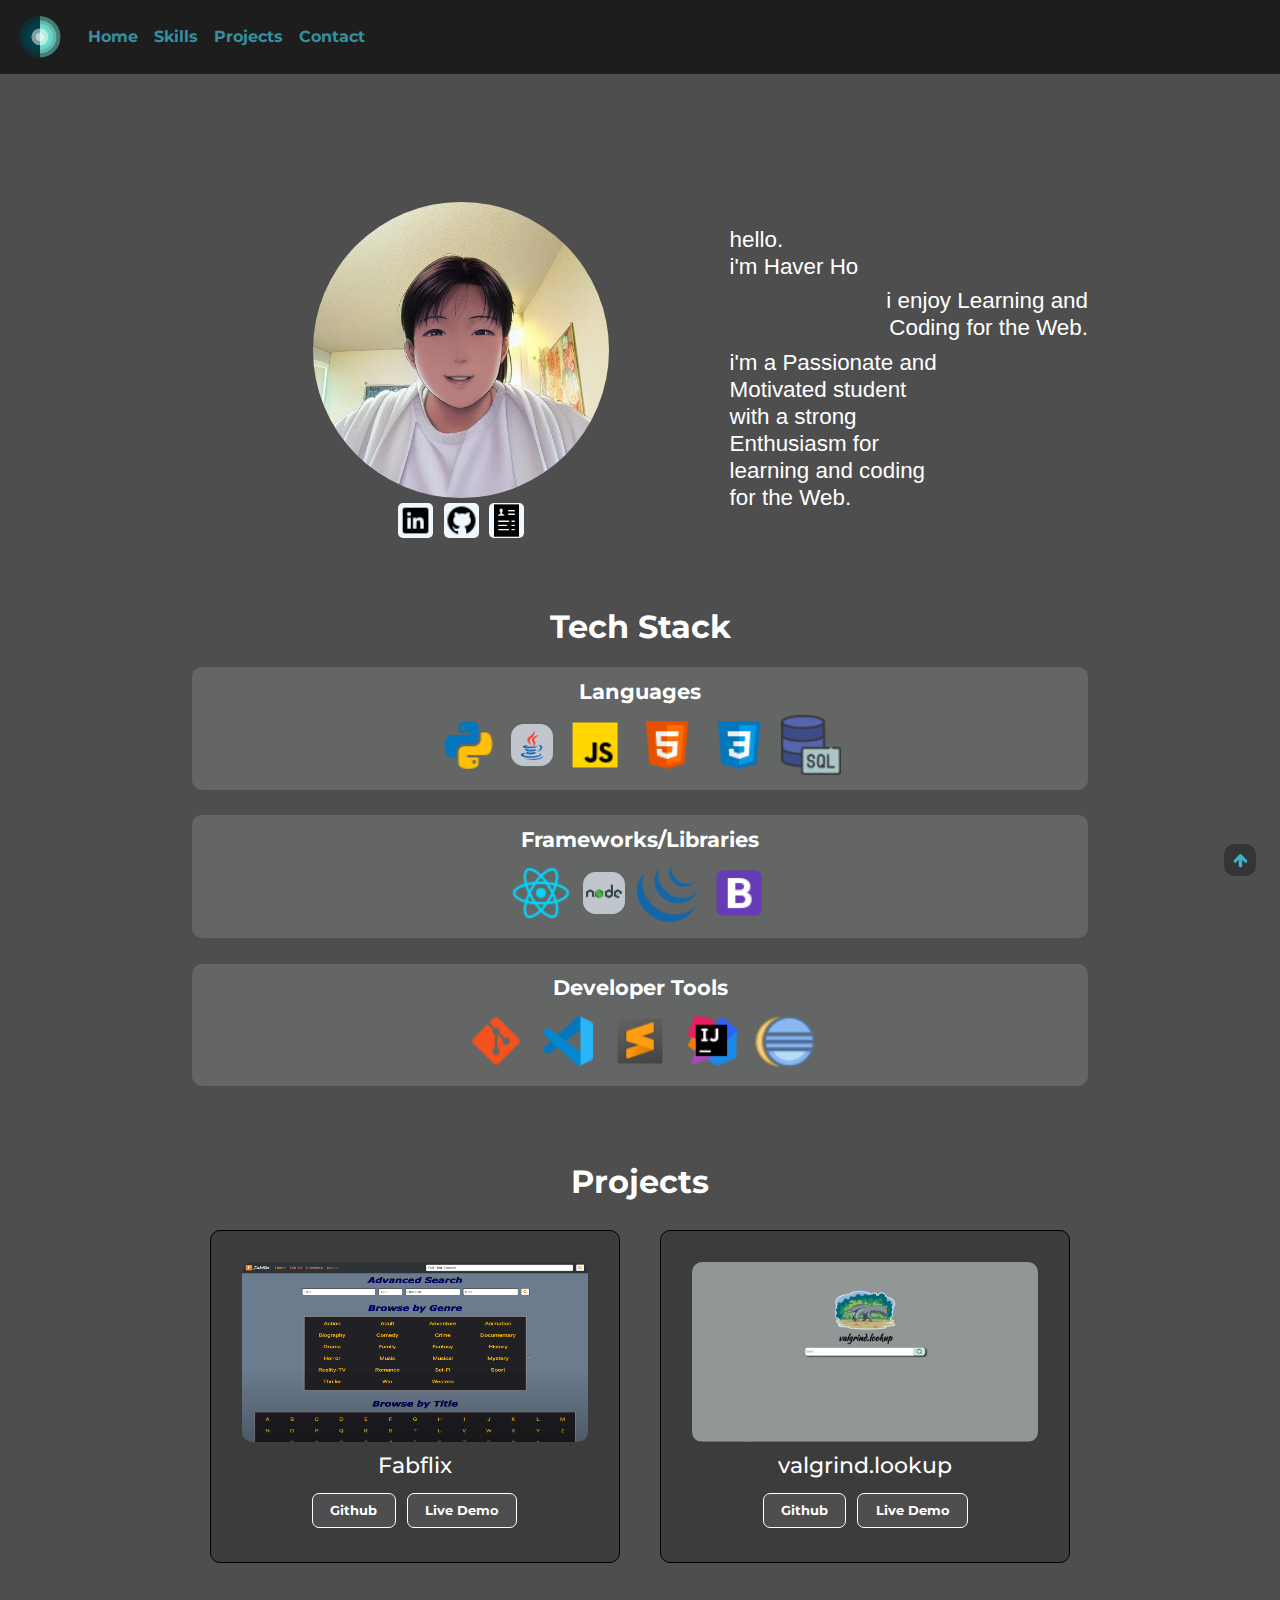
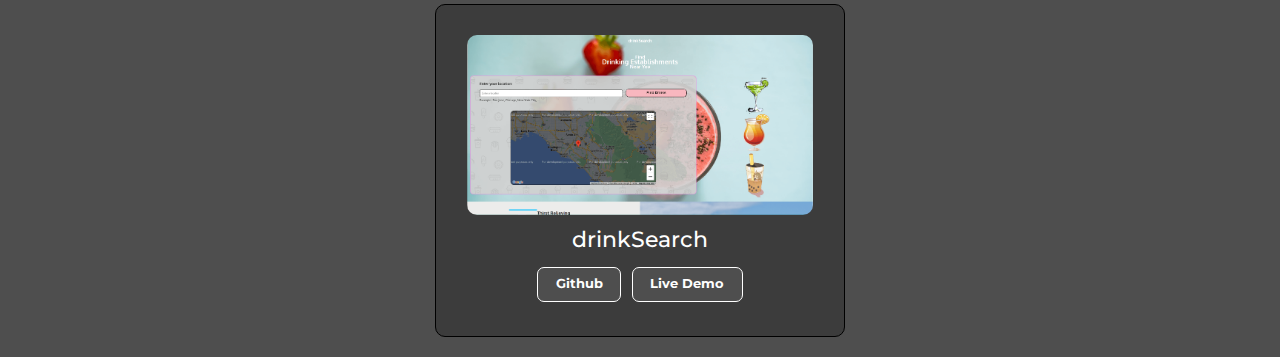
==== index.html @ 592d4528 "Removed template projects" ====
<!doctype html>
<html lang="en">

<!--
WRITTEN BY: Haver Ho
EMAIL: haverh@uci.edu
-->

<head>
	<meta charset="utf-8">
	<meta name="viewport" content="width=device-width, initial-scale=1.0">
	<meta name="author" content="Haver Ho">
	<meta name="description"
		content="Aspiring web devleper and computer science student passionate about creating responsive and visually appealing websites. Open to exciting job opportunities in the web development field.">
	<link rel="icon" type="image/x-icon" href="/images/favicon-32x32.png">

	<!-- you would link to an external stylesheet here! -->
	<link rel="stylesheet" href="https://cdn.jsdelivr.net/npm/bootstrap@4.0.0/dist/css/bootstrap.min.css"
		integrity="sha384-Gn5384xqQ1aoWXA+058RXPxPg6fy4IWvTNh0E263XmFcJlSAwiGgFAW/dAiS6JXm" crossorigin="anonymous">
	<link rel="stylesheet" href="style.css">
	<link rel="preconnect" href="https://fonts.googleapis.com">
	<link rel="preconnect" href="https://fonts.gstatic.com" crossorigin>
	<link rel="stylesheet" href="https://fonts.googleapis.com/css2?family=Montserrat:wght@400;600&display=swap">
	<link rel="stylesheet" href="https://cdnjs.cloudflare.com/ajax/libs/font-awesome/4.7.0/css/font-awesome.min.css">

	<!-- you would also link to Bootstrap here! -->
	<script src="https://cdn.jsdelivr.net/npm/jquery@3.6.4/dist/jquery.slim.min.js"></script>
	<script src="https://cdn.jsdelivr.net/npm/popper.js@1.16.1/dist/umd/popper.min.js"></script>
	<script src="https://cdn.jsdelivr.net/npm/bootstrap@4.6.2/dist/js/bootstrap.bundle.min.js"></script>
	<title>Haver's Portfolio</title>
</head>

<body>
	<header>
		<!-- Navbar from Bootstrap -->
		<nav class="navbar navbar-expand-lg ">
			<a class="navbar-brand" href="index.html">
				<img src="images/logo_transparent-2.png" alt="Logo">
			</a>

			<button class="navbar-toggler" type="button" data-toggle="collapse" data-target="#collapsibleNavbar">
				<span class="fa fa-bars fa-lg" style="color: #757575;"></span>
			</button>

			<div class="collapse navbar-collapse" id="collapsibleNavbar">
				<ul class="navbar-nav mr-auto">
					<li class="nav-item active">
						<a class="nav-link" href="index.html">Home <span class="sr-only">(current)</span></a>
					</li>
					<li class="nav-item">
						<a class="nav-link" href="index.html#skills">Skills</a>
					</li>
					<li class="nav-item">
						<a class="nav-link" href="index.html#projects">Projects</a>
					</li>
					<li class="nav-item">
						<a class="nav-link" href="contact.html">Contact</a>
					</li>
				</ul>
			</div>
		</nav>
	</header>

	<!-- Landing Page Main Content -->
	<!-- Profile, links to relevant sites, introduction -->
	<div class="landing-content">
		<div class="profile-container">
			<img class="landing-img" src="./images/profile.jpg" alt="Profile Picture" width="500">
			<div class="profile-link">
				<a href="https://www.linkedin.com/in/haverho/"><img
						style="background-color: aliceblue; border-radius: 5px;" src="./images/icon-linked-in-30.png"
						alt="LinkedIn Icon">
				</a>
				<a href="https://github.com/haverh"><img style="background-color: aliceblue; border-radius: 5px;"
						src="./images/icon-github-30.png" alt="GitHub Icon">
				</a>
				<a href="/downloadables/Resume.pdf" download><img
						style="background-color: aliceblue; border-radius: 5px;" src="/images/icon-resume-50.png"
						alt="Resume Icon">
				</a>
			</div>
		</div>
		<article>
			<h2>hello.<br> i'm Haver Ho</h2>
			<h2>i enjoy Learning and Coding for the Web.</h2>
			<h2>i'm a Passionate and Motivated student with a strong Enthusiasm for learning and coding for the Web.
			</h2>
		</article>

	</div>

	<!-- Skills Section -->
	<!-- Separted by types of skills -->
	<section id="skills">
		<h2 class="section-title">Tech Stack</h2>
		<div class="skills-container">
			<article class="skills-content">
				<h3>Languages</h3>
				<div class="icons-container">
					<img src="./images/icon-python-48.png" alt="Python Icon">
					<img style="width: 42px;  background-color: rgba(240, 248, 255, 0.658); padding: 3px; border-radius: 30%;"
						src="./images/icon-java-48.png" alt="Java Icon">
					<img src="./images/icon-javascript-48.png" alt="JavaScript Icon">
					<img src="./images/icon-html-48.png" alt="HTML Icon">
					<img src="./images/icon-css3-48.png" alt="CSS Icon">
					<img src="./images/icon-sql-48.png" alt="SQL Icon">
				</div>
			</article>

			<article class="skills-content">
				<h3>Frameworks/Libraries</h3>
				<div class="icons-container">
					<img src="./images/icon-react-48.png" alt="React Icon">
					<img style="width: 42px; background-color: rgba(240, 248, 255, 0.658); padding: 3px; border-radius: 30%;"
						src="./images/icon-nodejs-48.png" alt="NodeJS Icon">
					<img src="./images/icon-jquery-48.png" alt="Bootstrap Icon">
					<img src="./images/icon-bootstrap-48.png" alt="Bootstrap Icon">
				</div>
			</article>

			<article class="skills-content">
				<h3>Developer Tools</h3>
				<div class="icons-container">
					<img src="./images/icon-git-48.png" alt="Git Icon">
					<img src="./images/icon-vs-code-48.png" alt="VS Code IDE Icon">
					<img src="./images/icon-sublime-text-48.png" alt="Sublime Text IDE Icon">
					<img src="./images/icon-intellij-idea-48.png" alt="IntelliJ IDE Icon">
					<img src="./images/icon-java-eclipse-48.png" alt="Eclipse IDE Icon">
				</div>

			</article>
		</div>
	</section>

	<!-- Projects Section -->
	<section id="projects">
		<h1 class="section-title">Projects</h1>
		<div class="projects-container">
			<article class="project">
				<img src="images/fabflix-main.png" alt="Project 1 browsing page" class="project-img">
				<h2 class="project-title">Fabflix</h2>
				<div>
					<button class="showcase-btn">Github</button>
					<button class="showcase-btn">Live Demo</button>
				</div>
			</article>
			<article class="project">
				<img src="images/search-engine-main.png" alt="Project 2 search engine" class="project-img">
				<h2 class="project-title">valgrind.lookup</h2>
				<div>
					<button class="showcase-btn"
						onclick="window.location.href='https://github.com/haverh/search-engine/'">Github</button>
					<button class="showcase-btn">Live Demo</button>
				</div>
			</article>
			<article class="project">
				<img src="images/drinkSearch.png" alt="Project 3 landing page" class="project-img">
				<h2 class="project-title">drinkSearch</h2>
				<div>
					<button class="showcase-btn"
						onclick="window.location.href='https://github.com/haverh/drinkSearch2.0'">Github</button>
					<button class="showcase-btn"
						onclick="window.location.href='https://haverh.github.io/drinkSearch2.0/'">Live Demo</button>
				</div>
			</article>
		</div>
	</section>
	<a href="#" class="back-to-top" aria-label="Back to Top">
		<span class="fa fa-solid fa-arrow-up" style="color: #39b3c9;"></span>
	</a>

</body>

</html>
---- style.css ----
html {
    height: 100%;
}

    body {
        height: 100%;
        width: 100%;
        margin: 0;
        padding: 0;
        background-color: #4e4e4e;
    }

        .navbar {
            background-color: #1d1d1d;
        }

            .navbar-brand img {
                width: 48px;
                font-weight: bold;
            }

            .navbar div {
                text-align: right;
            }

                .nav-link {
                    font-family: 'Montserrat', sans-serif;
                    font-weight: bold;
                    color: #3490a0; 
                }

                .nav-link:hover {
                    background-color: #2b2929;
                    border-radius: 10px;
                    color: #1fcbd1;
                }

        .landing-content {
            display: flex;
            flex-direction: column;
            align-items: center;
            justify-content: center;
            margin: 10% 10% 5% 10%;
            color: white;
        }

            .profile-container {
                width: 90%;
                height: 40%;
                display: flex;
                flex-direction: column;
                justify-content: center;
                align-items: center;
            }

            .landing-img {
                width: 60%;
                height: 80%;
                border-radius: 50%;
            }

            .profile-link {
                display: flex;
                width: 20%;
                height: 20%;
                justify-content: center;
            }

            .profile-link a {
                margin: 5%;
            }

            .profile-link img {
                width: 30px;
                margin: 1%;
            }

        .landing-content article {
            width: 80%;
            display: flex;
            flex-direction: column;
            align-items: flex-start;
        }

            .landing-content article h2 {
                width: 80%;
                font-size: 1.25em;
            }

            .landing-content article h2:nth-child(2) {
                text-align: end;
                align-self: flex-end;
            }

.section-title {
    font-weight: bold;
    font-size: 1.8em;
    color: white;
}


/* Skills Section */
        #skills {
            text-align: center;
            font-family: 'Montserrat', sans-serif;
            color: white;
            flex-grow: 1;
            margin: 5% 0;
        }

        .skills-container {
            display: flex;
            flex-direction: column;
            justify-content: center;
            align-items: center;
        }

            .skills-content {
                display: flex;
                flex-direction: column;
                justify-content: center;
                align-items: center;
                width: 60%;
                margin: 1%;
                padding: 1%;
                background-color: rgba(170, 177, 177, 0.247);
                border-radius: 10px;
            }

                .skills-content h3{
                    font-size: 1.1em;
                    font-weight: bold;
                }

                .icons-container img {
                    width: 60px;
                    margin: 2px 4px;
                }


/* Projects Sections */
        #projects {
            text-align: center;
            font-family: 'Montserrat', sans-serif;
            margin: 5% 10% 5% 10%;
        }

            .projects-container {
                display: flex;
                flex-direction: column;
                justify-content: center;
                align-items: center;
                color: white;
            }
            
            .project {
                width: 70%;
                background-color: #1d1d1d5d;
                border: 1px solid black;
                border-radius: 10px;
                margin: 2%;
                padding: 3%;
            }

                .project-img {
                    width: 90%;
                    border-radius: 10px;
                }

                .project-title {
                    font-size: 1.2em;
                    margin: 3%;
                }

                .showcase-btn {
                    width: fit-content;
                    height: fit-content;
                    margin: 1% 1%;
                    padding: 2% 5%;
                    border-radius: 7px;
                    border: 1px solid;
                    background-color: #4e4e4e;
                    font-weight: bold;
                    font-size: 0.8em;
                    color: white;
                }

                .showcase-btn:hover {
                    cursor: pointer;
                    background-color: #868686;
                    color: #464646;
                }

        .back-to-top {
            width: 2rem;
            height: 2rem;
            position: fixed;
            bottom: 1.5rem;
            right: 1.5rem;
            display: flex;
            justify-content: center;
            align-items: center;
            background-color: #00000052;
            border-radius: 10px;
            
            
        }

/* Medium devices (landscape tablets, 768px and up) */
@media only screen and (min-width: 768px) {
    .landing-img {
        width: 50%;
    }

    .landing-content article {
        width: 60%;
    }

    .landing-content article h2 {
        font-size: 1.4em;
        width: 70%;
    }

    .landing-content article h2:nth-child(2) {
        text-align: end;
        align-self: flex-end;
    }

    .profile-link img {
        width: 35px;
        margin: 1%;
    }

    .section-title {
        font-size: 2em;
    }

    .skills-content h3 {
        font-size: 1.3em;
    }
}

/* Large devices (laptops/desktops, 991px and up) */
@media only screen and (min-width: 991px) {
    .landing-content {
        flex-direction: row;
        margin: 10% 15% 5% 15%;
    }

    .landing-img {
        width: 70%;
    }

    .landing-content article h2 {
        width: 60%;
        font-size: 1.4em;
    }

    .landing-content article h2:nth-child(2) {
        text-align: end;
        align-self: flex-end;
    }

    .skills-content {
        width: 70%;
    }

    .project {
        width: 60%;
    }

    .project-title {
        font-size: 1.4em;
    }
}

/* Extra large devices (large laptops and desktops, 1200px and up) */
@media only screen and (min-width: 1200px) {
    .landing-content {
        margin: 10% 15% 5% 15%;
    }

    .landing-img {
        width: 55%;
    }

    .projects-container {
        flex-direction: row;
        flex-wrap: wrap;
    }

    .project {
        width: 40%;
    }

    .project-img {
        width: 100%;
        height: 180px;
    }
}


/* Extra Extra large devices (large laptops and desktops, 1578px and up) */
@media only screen and (min-width: 1578px) {
    .landing-content {
        margin: 10% 20% 5% 20%;
    }

    .landing-img {
        width: 55%;
    }

    .skills-container {
        flex-direction: row;
    }

    .skills-content {
        width: 20%;
        height: 100%;
        /* margin: 0 1%; */
    }

    .projects-container {
        display: flex;
        flex-direction: row;
        justify-content: center;
        flex-wrap: wrap;
        color: white;
    }

    .project {
        width: 25%;
        margin: 1%;
        padding: 1%;
    }

    .project-img {
        width: 100%;
        height: 180px;
    }
}
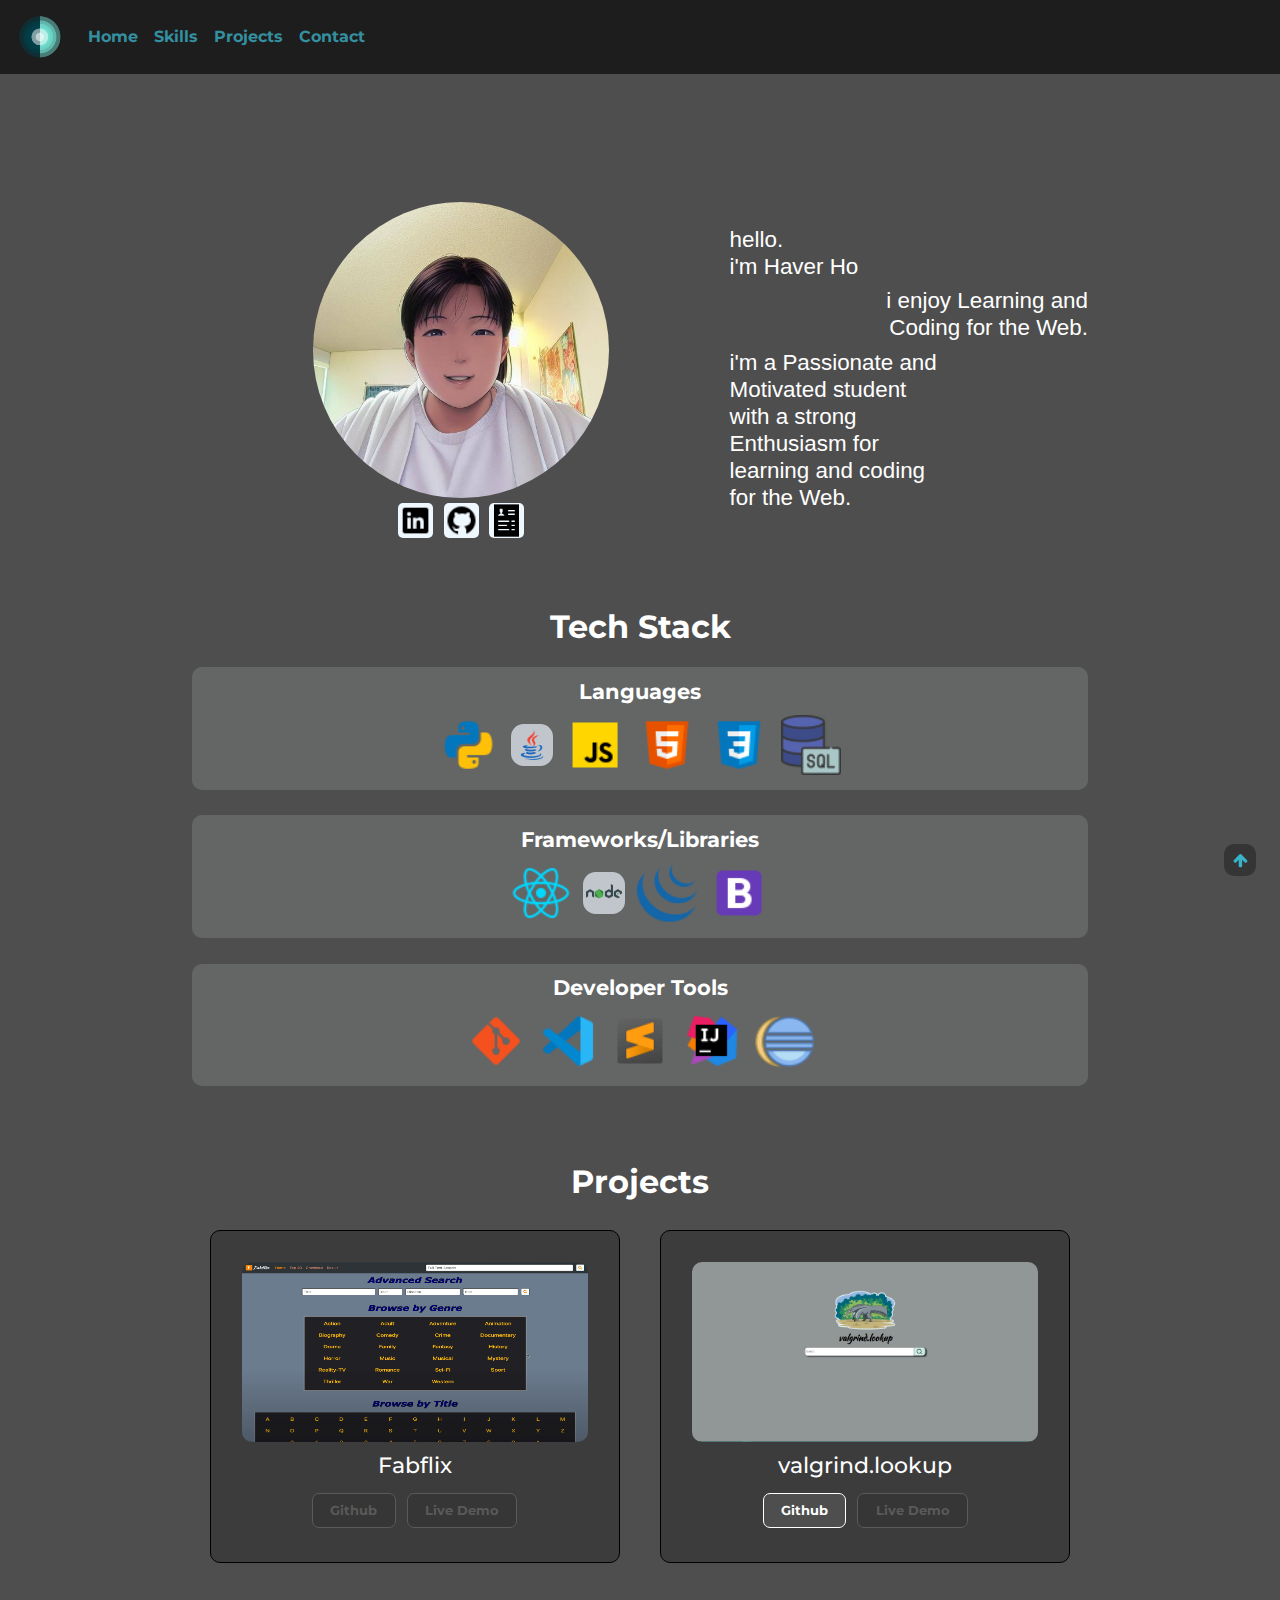
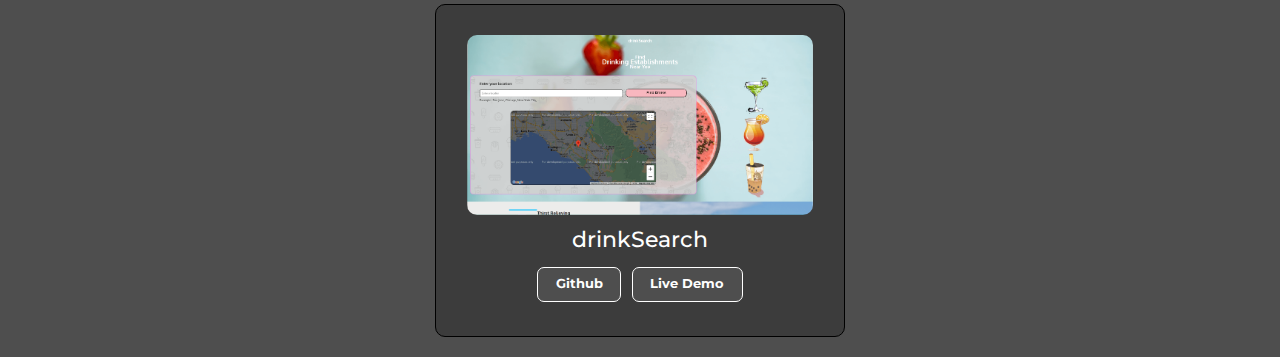
==== commit 108e0cbc: "Add disabled-btn class" ====
--- a/index.html
+++ b/index.html
@@ -74,8 +74,8 @@
 				<a href="https://github.com/haverh"><img style="background-color: aliceblue; border-radius: 5px;"
 						src="./images/icon-github-30.png" alt="GitHub Icon">
 				</a>
-				<a href="/downloadables/Resume.pdf" download><img
-						style="background-color: aliceblue; border-radius: 5px;" src="/images/icon-resume-50.png"
+				<a href="downloadables/Resume.pdf" download><img
+						style="background-color: aliceblue; border-radius: 5px;" src="./images/icon-resume-50.png"
 						alt="Resume Icon">
 				</a>
 			</div>
@@ -140,8 +140,8 @@
 				<img src="images/fabflix-main.png" alt="Project 1 browsing page" class="project-img">
 				<h2 class="project-title">Fabflix</h2>
 				<div>
-					<button class="showcase-btn">Github</button>
-					<button class="showcase-btn">Live Demo</button>
+					<button class="showcase-btn disabled-btn">Github</button>
+					<button class="showcase-btn disabled-btn">Live Demo</button>
 				</div>
 			</article>
 			<article class="project">
@@ -150,7 +150,7 @@
 				<div>
 					<button class="showcase-btn"
 						onclick="window.location.href='https://github.com/haverh/search-engine/'">Github</button>
-					<button class="showcase-btn">Live Demo</button>
+					<button class="showcase-btn disabled-btn">Live Demo</button>
 				</div>
 			</article>
 			<article class="project">
--- a/style.css
+++ b/style.css
@@ -189,6 +189,21 @@
                     cursor: pointer;
                     background-color: #868686;
                     color: #464646;
+                }
+
+                .disabled-btn {
+                    background-color: #363636;
+                    color: rgb(90, 90, 90);
+                }
+
+                .disabled-btn:hover {
+                    cursor:default; 
+                    background-color: #363636;
+                    color: rgb(90, 90, 90);
+                }
+
+                .disabled-btn:focus {
+                    outline: none;
                 }
 
         .back-to-top {
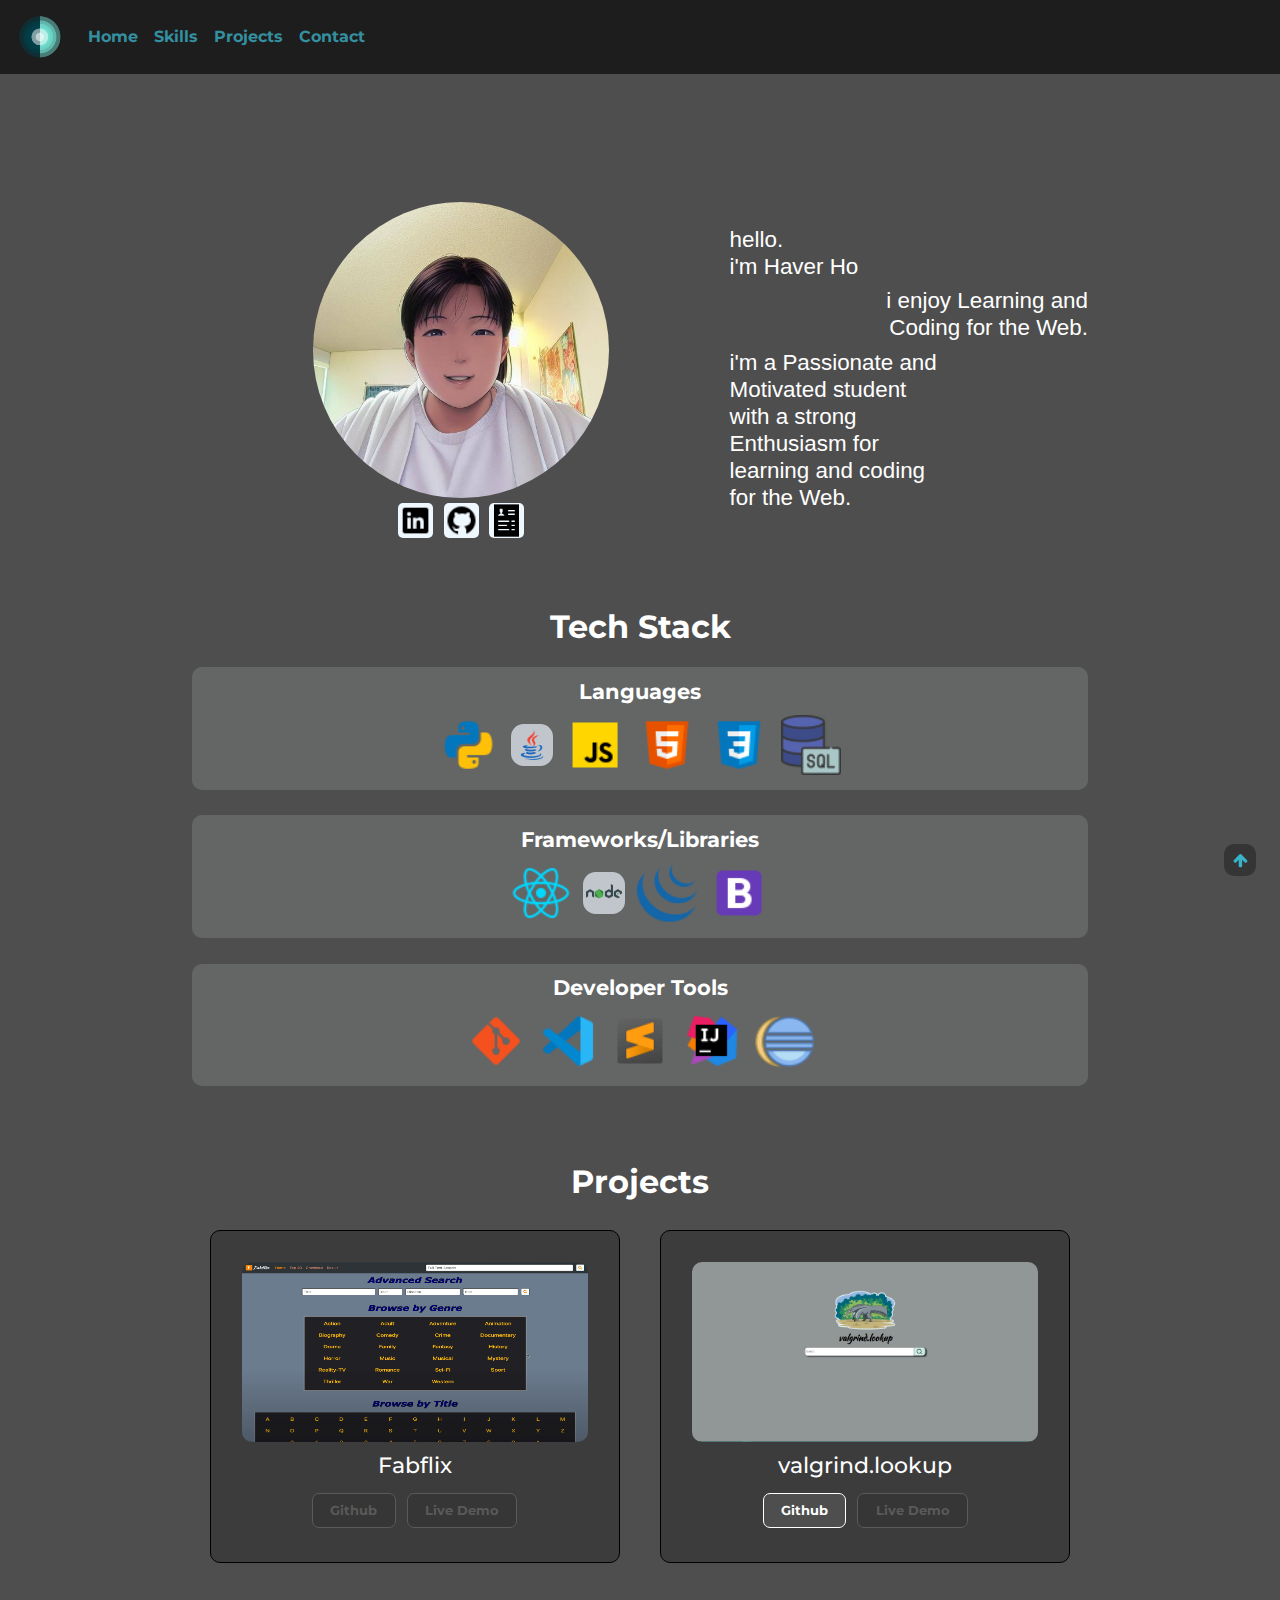
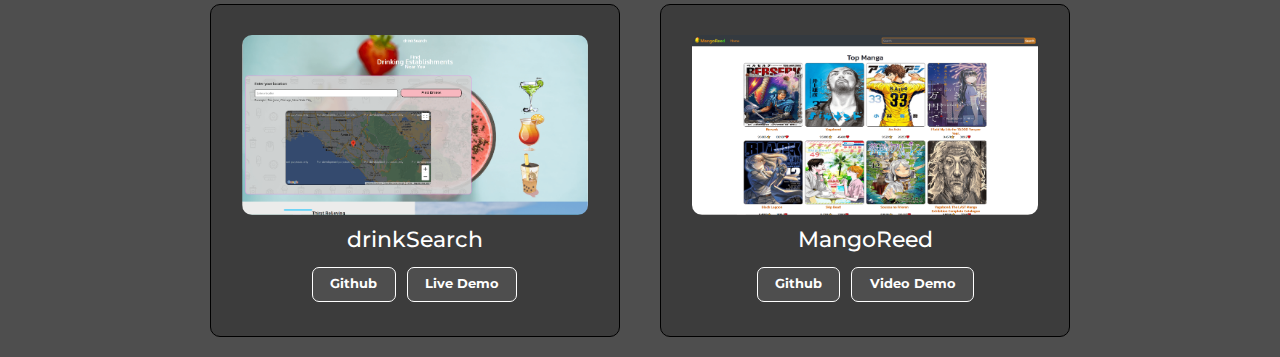
==== commit 6bcfff1c: "Added mango-reed project" ====
--- a/index.html
+++ b/index.html
@@ -163,6 +163,16 @@
 						onclick="window.location.href='https://haverh.github.io/drinkSearch2.0/'">Live Demo</button>
 				</div>
 			</article>
+			<article class="project">
+				<img src="images/mango-reed-home.png" alt="Project 4 landing page" class="project-img">
+				<h2 class="project-title">MangoReed</h2>
+				<div>
+					<button class="showcase-btn"
+						onclick="window.location.href='https://github.com/haverh/MangoReed'">Github</button>
+					<button class="showcase-btn"
+						onclick="window.location.href='https://www.youtube.com/watch?v=d9sg_CgOvTw'">Video Demo</button>
+				</div>
+			</article>
 		</div>
 	</section>
 	<a href="#" class="back-to-top" aria-label="Back to Top">
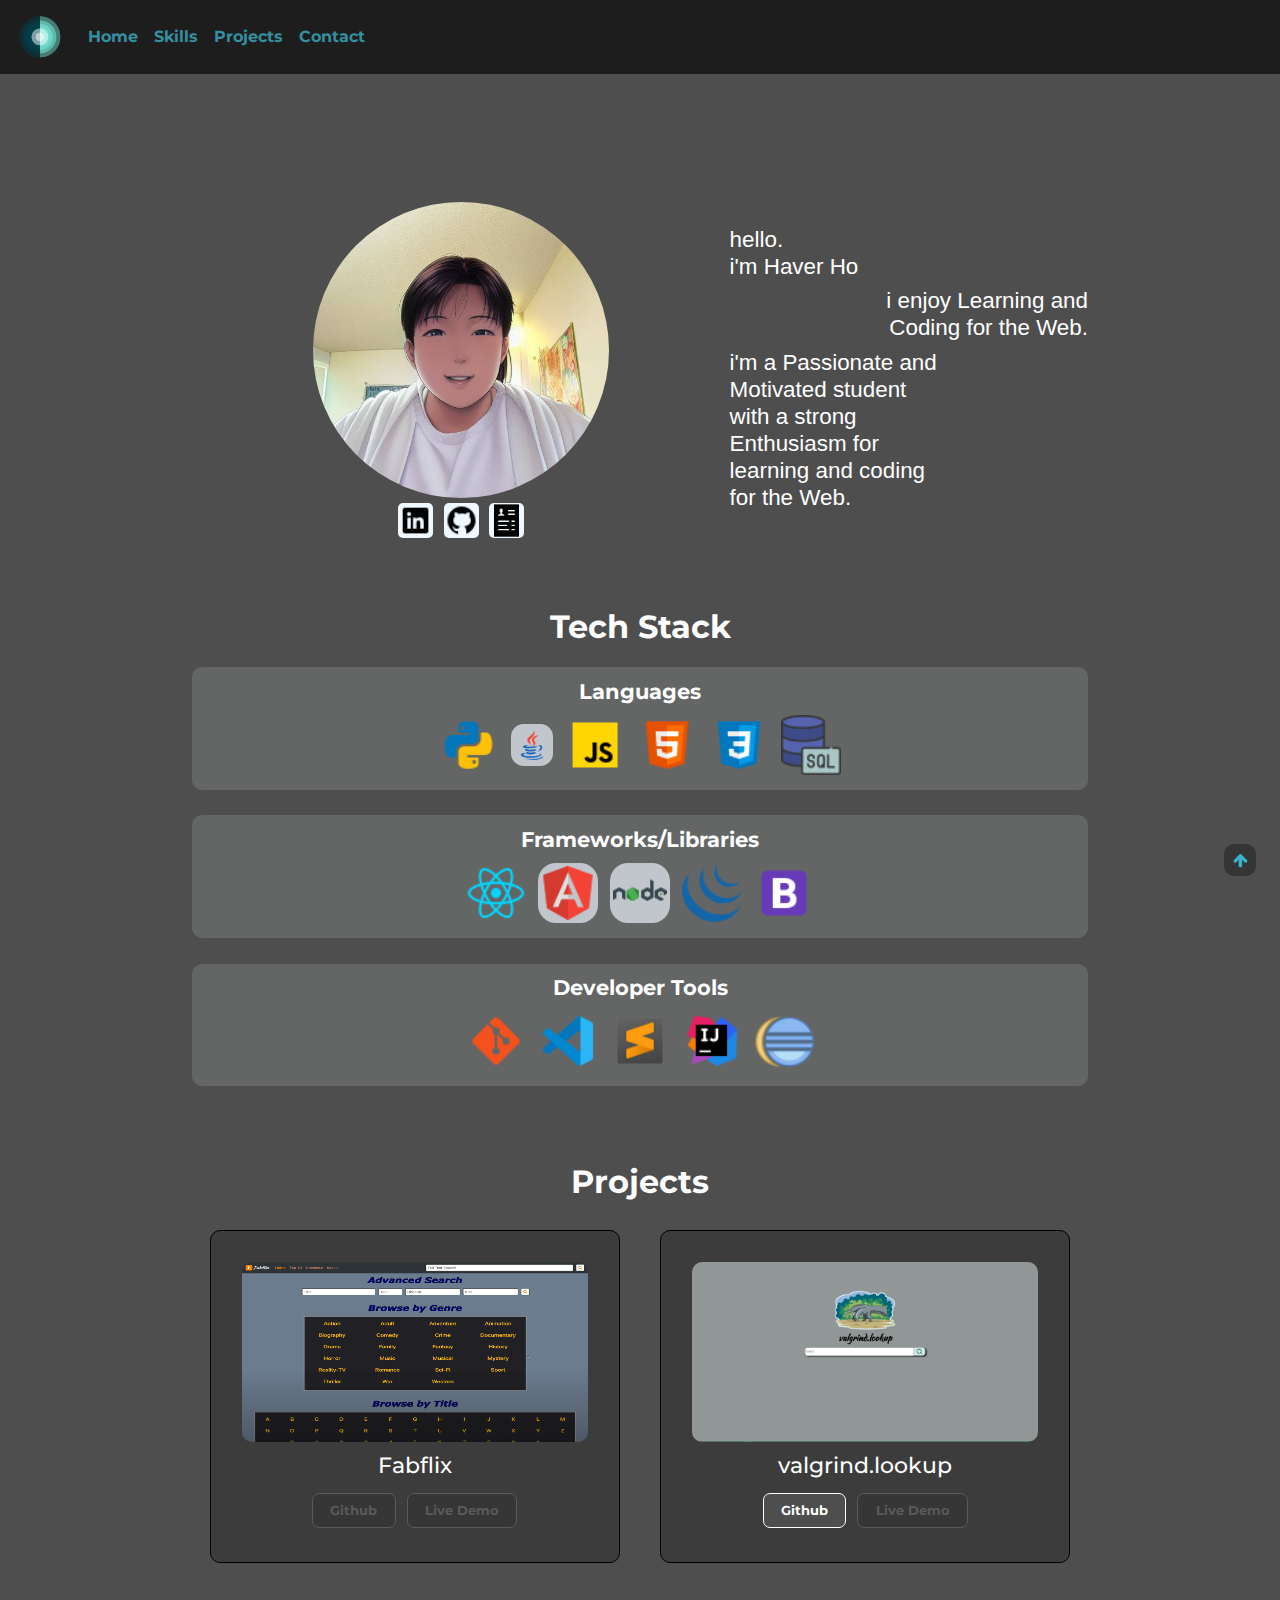
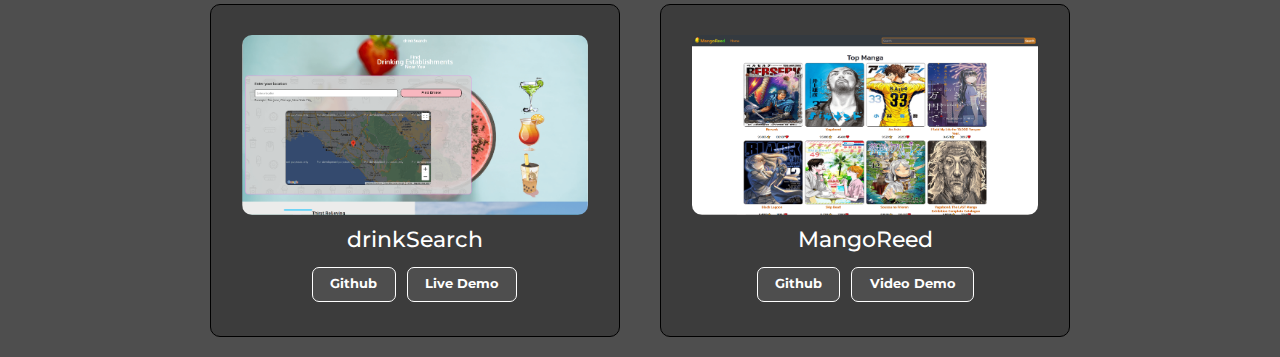
==== commit cbe8334d: "Added angular icon to libraries" ====
--- a/index.html
+++ b/index.html
@@ -111,7 +111,9 @@
 				<h3>Frameworks/Libraries</h3>
 				<div class="icons-container">
 					<img src="./images/icon-react-48.png" alt="React Icon">
-					<img style="width: 42px; background-color: rgba(240, 248, 255, 0.658); padding: 3px; border-radius: 30%;"
+					<img style="width: 60px; background-color: rgba(240, 248, 255, 0.658); padding: 3px; border-radius: 30%;"
+						src="./images/icon-angular-48.png" alt="Angular Icon">
+					<img style="width: 60px; background-color: rgba(240, 248, 255, 0.658); padding: 3px; border-radius: 30%;"
 						src="./images/icon-nodejs-48.png" alt="NodeJS Icon">
 					<img src="./images/icon-jquery-48.png" alt="Bootstrap Icon">
 					<img src="./images/icon-bootstrap-48.png" alt="Bootstrap Icon">
@@ -149,7 +151,7 @@
 				<h2 class="project-title">valgrind.lookup</h2>
 				<div>
 					<button class="showcase-btn"
-						onclick="window.location.href='https://github.com/haverh/search-engine/'">Github</button>
+						onclick="window.open('https://github.com/haverh/search-engine/', '_blank')">Github</button>
 					<button class="showcase-btn disabled-btn">Live Demo</button>
 				</div>
 			</article>
@@ -158,9 +160,9 @@
 				<h2 class="project-title">drinkSearch</h2>
 				<div>
 					<button class="showcase-btn"
-						onclick="window.location.href='https://github.com/haverh/drinkSearch2.0'">Github</button>
+						onclick="window.open('https://github.com/haverh/drinkSearch2.0', '_blank')">Github</button>
 					<button class="showcase-btn"
-						onclick="window.location.href='https://haverh.github.io/drinkSearch2.0/'">Live Demo</button>
+						onclick="window.open('https://haverh.github.io/drinkSearch2.0/', '_blank')">Live Demo</button>
 				</div>
 			</article>
 			<article class="project">
@@ -168,9 +170,9 @@
 				<h2 class="project-title">MangoReed</h2>
 				<div>
 					<button class="showcase-btn"
-						onclick="window.location.href='https://github.com/haverh/MangoReed'">Github</button>
+						onclick="window.open('https://github.com/haverh/MangoReed', '_blank')">Github</button>
 					<button class="showcase-btn"
-						onclick="window.location.href='https://www.youtube.com/watch?v=d9sg_CgOvTw'">Video Demo</button>
+						onclick="window.open('https://www.youtube.com/watch?v=d9sg_CgOvTw', '_blank')">Video Demo</button>
 				</div>
 			</article>
 		</div>
